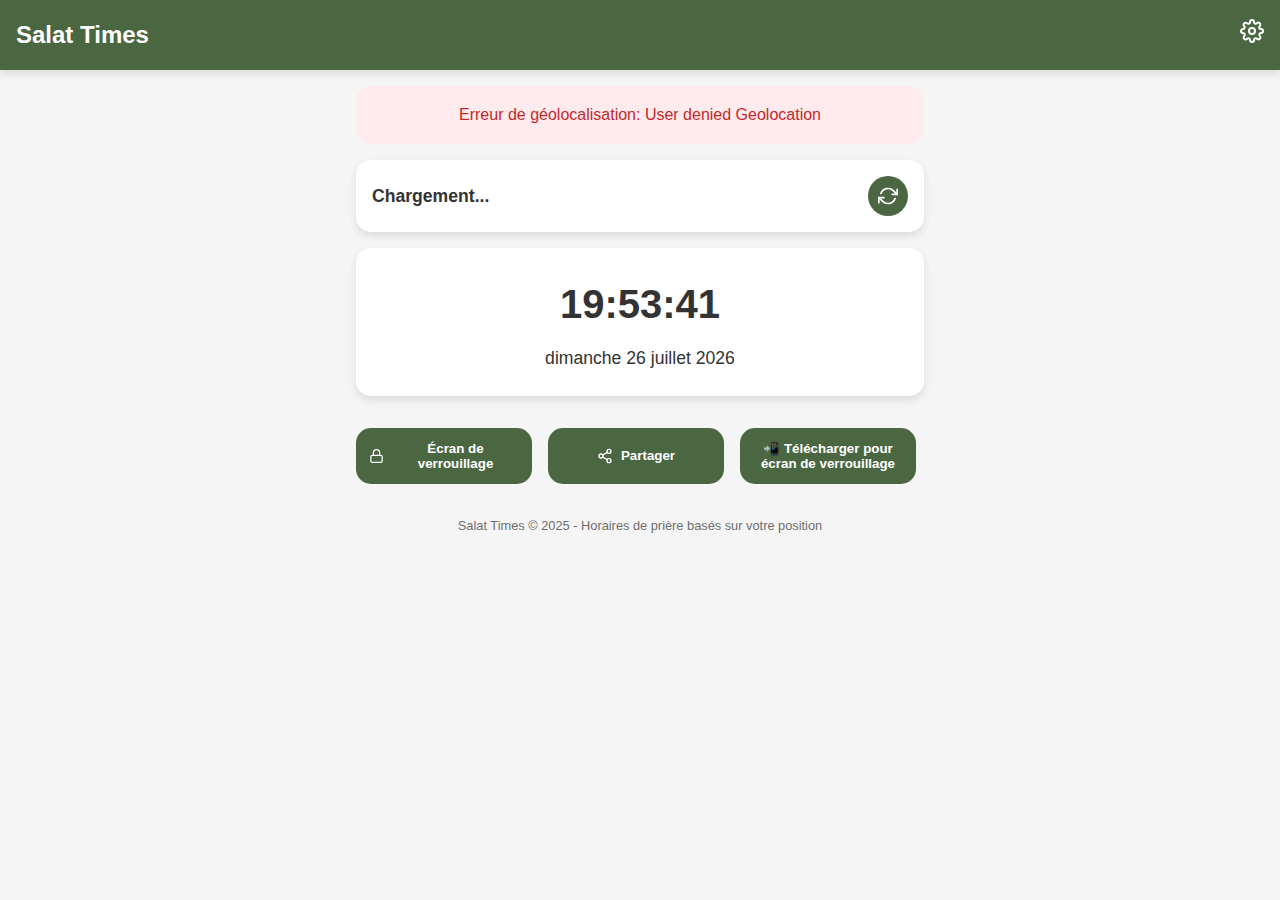
==== index.html @ be12c631 "first commit" ====
<!DOCTYPE html>
<html lang="fr">
<head>
    <meta charset="UTF-8">
    <meta name="viewport" content="width=device-width, initial-scale=1.0">
    <met    a name="theme-color" content="#4A6741">
    <!-- Titre de l'application -->
    <title>Salat Times - Horaires de Prière</title>
    
    <!-- Fichiers pour le PWA -->
    <link rel="manifest" href="manifest.json">
    <link rel="apple-touch-icon" href="icons/icon-192x192.png">
    
    <!-- Styles CSS -->
    <link rel="stylesheet" href="css/styles.css">
</head>
<body>
    <!-- En-tête de l'application -->
    <header>
        <div class="header-content">
            <div class="app-title">Salat Times</div>
            <div id="settings-button">
                <svg xmlns="http://www.w3.org/2000/svg" width="24" height="24" viewBox="0 0 24 24" fill="none" stroke="currentColor" stroke-width="2" stroke-linecap="round" stroke-linejoin="round">
                    <circle cx="12" cy="12" r="3"></circle>
                    <path d="M19.4 15a1.65 1.65 0 0 0 .33 1.82l.06.06a2 2 0 0 1 0 2.83 2 2 0 0 1-2.83 0l-.06-.06a1.65 1.65 0 0 0-1.82-.33 1.65 1.65 0 0 0-1 1.51V21a2 2 0 0 1-2 2 2 2 0 0 1-2-2v-.09A1.65 1.65 0 0 0 9 19.4a1.65 1.65 0 0 0-1.82.33l-.06.06a2 2 0 0 1-2.83 0 2 2 0 0 1 0-2.83l.06-.06a1.65 1.65 0 0 0 .33-1.82 1.65 1.65 0 0 0-1.51-1H3a2 2 0 0 1-2-2 2 2 0 0 1 2-2h.09A1.65 1.65 0 0 0 4.6 9a1.65 1.65 0 0 0-.33-1.82l-.06-.06a2 2 0 0 1 0-2.83 2 2 0 0 1 2.83 0l.06.06a1.65 1.65 0 0 0 1.82.33H9a1.65 1.65 0 0 0 1-1.51V3a2 2 0 0 1 2-2 2 2 0 0 1 2 2v.09a1.65 1.65 0 0 0 1 1.51 1.65 1.65 0 0 0 1.82-.33l.06-.06a2 2 0 0 1 2.83 0 2 2 0 0 1 0 2.83l-.06.06a1.65 1.65 0 0 0-.33 1.82V9a1.65 1.65 0 0 0 1.51 1H21a2 2 0 0 1 2 2 2 2 0 0 1-2 2h-.09a1.65 1.65 0 0 0-1.51 1z"></path>
                </svg>
            </div>
        </div>
    </header>

    <!-- Contenu principal -->
    <main>
        <!-- Message d'erreur -->
        <div id="error-message" class="error-message"></div>
        
        <!-- Carte de localisation -->
        <div class="location-card">
            <div class="location-info">
                <div class="location-name" id="location-name">Chargement...</div>
                <div class="location-coordinates" id="location-coordinates"></div>
                <div class="date-hijri" id="date-hijri"></div>
            </div>
            <button class="refresh-button" id="refresh-button" title="Actualiser">
                <svg xmlns="http://www.w3.org/2000/svg" width="20" height="20" viewBox="0 0 24 24" fill="none" stroke="currentColor" stroke-width="2" stroke-linecap="round" stroke-linejoin="round">
                    <path d="M23 4v6h-6"></path>
                    <path d="M1 20v-6h6"></path>
                    <path d="M3.51 9a9 9 0 0 1 14.85-3.36L23 10"></path>
                    <path d="M20.49 15a9 9 0 0 1-14.85 3.36L1 14"></path>
                </svg>
            </button>
        </div>
      

        <!-- Carte d'affichage de l'heure 
        <div class="time-card">
            <div class="current-time" id="current-time">--:--</div>
            <div class="current-date" id="current-date"></div>				
        </div>-->
        <div class="time-card">
			  <div class="current-time" id="current-time">--:--</div>
			  <div class="current-date" id="current-date"></div>
			  <div class="next-prayer-info" id="next-prayer-info"></div> <!-- NOUVEL ÉLÉMENT -->
		</div>


        <!-- Conteneur des horaires de prière -->
        <div class="prayer-times-container" id="prayer-times-container">
            <!-- Les éléments seront ajoutés dynamiquement par JavaScript -->
            <div class="loader-container" id="prayer-times-loader">
                <div class="loader"></div>
            </div>
        </div>
        
        <!-- Boutons d'action -->
        <div class="action-buttons">
            <button class="action-button" id="add-to-lockscreen">
                <svg xmlns="http://www.w3.org/2000/svg" width="16" height="16" viewBox="0 0 24 24" fill="none" stroke="currentColor" stroke-width="2" stroke-linecap="round" stroke-linejoin="round">
                    <rect x="3" y="11" width="18" height="11" rx="2" ry="2"></rect>
                    <path d="M7 11V7a5 5 0 0 1 10 0v4"></path>
                </svg>
                Écran de verrouillage
            </button>
            <button class="action-button" id="share-button">
                <svg xmlns="http://www.w3.org/2000/svg" width="16" height="16" viewBox="0 0 24 24" fill="none" stroke="currentColor" stroke-width="2" stroke-linecap="round" stroke-linejoin="round">
                    <circle cx="18" cy="5" r="3"></circle>
                    <circle cx="6" cy="12" r="3"></circle>
                    <circle cx="18" cy="19" r="3"></circle>
                    <line x1="8.59" y1="13.51" x2="15.42" y2="17.49"></line>
                    <line x1="15.41" y1="6.51" x2="8.59" y2="10.49"></line>
                </svg>
                Partager
            </button>
			  <button onclick="generateAndDownloadLockscreen()" class="action-button">
			  📲 Télécharger pour écran de verrouillage
			</button>
			<canvas id="lockscreenCanvas" style="display:none;"></canvas>
        </div>
        
        <!-- Bouton d'installation -->
        <button id="install-button">Installer l'application</button>
    </main>

    <!-- Pied de page -->
    <footer>
        Salat Times © 2025 - Horaires de prière basés sur votre position
    </footer>

    <!-- Script JavaScript -->
	
<canvas id="lockscreenCanvas" width="1080" height="1920" style="display:none;"></canvas>
 
 <script src="js/PrayerTimes.js" defer></script>
<script src="js/Getimage.js" defer></script>
<script src="js/PrayerInfo.js" defer></script>
 
 

</body>
</html>
---- css/styles.css ----
/* Variables pour les couleurs et thèmes  	
		*/
:root {
            --primary-color: #4A6741;
            --secondary-color: #8C7054;
            --text-color: #333;
            --background-color: #f5f5f5;
            --card-bg: #fff;
            --prayer-time-bg: #f9f9f9;
            --active-prayer: #e8f4e5;
            --border-radius: 15px;
            --box-shadow: 0 4px 8px rgba(0, 0, 0, 0.1);
            --font-family: 'Segoe UI', Tahoma, Geneva, Verdana, sans-serif;
        }
 
 


        /* Mode sombre */
        @media (prefers-color-scheme: dark) {
            :root {
                --primary-color: #5d8253;
                --secondary-color: #a58765;
                --text-color: #f0f0f0;
                --background-color: #121212;
                --card-bg: #1e1e1e;
                --prayer-time-bg: #2a2a2a;
                --active-prayer: #3a5a33;
            }
        }
        
        /* Reset et styles de base */
        * {
            margin: 0;
            padding: 0;
            box-sizing: border-box;
        }
        
        body {
            font-family: var(--font-family);
            background-color: var(--background-color);
            color: var(--text-color);
            line-height: 1.6;
            padding: 0;
            margin: 0;
            min-height: 100vh;
            display: flex;
            flex-direction: column;
        }
        
        /* En-tête de l'application */
        header {
            background-color: var(--primary-color);
            color: white;
            padding: 1rem;
            text-align: center;
            position: sticky;
            top: 0;
            z-index: 10;
            box-shadow: var(--box-shadow);
        }
        
        .header-content {
            display: flex;
            justify-content: space-between;
            align-items: center;
        }
        
        .app-title {
            font-size: 1.5rem;
            font-weight: bold;
        }
        
        /* Conteneur principal */
        main {
            flex: 1;
            padding: 1rem;
            max-width: 600px;
            margin: 0 auto;
            width: 100%;
        }
        
        /* Carte pour les informations de localisation */
        .location-card {
            background-color: var(--card-bg);
            border-radius: var(--border-radius);
            padding: 1rem;
            margin-bottom: 1rem;
            box-shadow: var(--box-shadow);
            display: flex;
            justify-content: space-between;
            align-items: center;
        }
        
        .location-info {
            display: flex;
            flex-direction: column;
        }
        
        .location-name {
            font-weight: bold;
            font-size: 1.1rem;
        }
        
        .location-coordinates, .date-hijri {
            font-size: 0.9rem;
            color: #666;
        }
        
        .refresh-button {
            background-color: var(--primary-color);
            color: white;
            border: none;
            border-radius: 50%;
            width: 40px;
            height: 40px;
            display: flex;
            align-items: center;
            justify-content: center;
            cursor: pointer;
            transition: background-color 0.3s;
        }
        
        .refresh-button:hover {
            background-color: var(--secondary-color);
        }
        
        /* Carte pour l'affichage de l'heure actuelle */
        .time-card {
            background-color: var(--card-bg);
            border-radius: var(--border-radius);
            padding: 1.5rem;
            margin-bottom: 1rem;
            box-shadow: var(--box-shadow);
            text-align: center;
        }
        
        .current-time {
            font-size: 2.5rem;
            font-weight: bold;
            margin-bottom: 0.5rem;
        }
        
        .current-date {
            font-size: 1.1rem;
        }
        
        /* Liste des horaires de prière */
        .prayer-times-container {
            background-color: var(--card-bg);
            border-radius: var(--border-radius);
            overflow: hidden;
            box-shadow: var(--box-shadow);
        }
        
        .prayer-time-item {
            display: flex;
            justify-content: space-between;
            padding: 1rem;
            border-bottom: 1px solid rgba(0, 0, 0, 0.1);
            background-color: var(--prayer-time-bg);
            transition: background-color 0.3s;
        }
        
        .prayer-time-item.active {
            background-color: var(--active-prayer);
            font-weight: bold;
        }
        
        .prayer-time-item:last-child {
            border-bottom: none;
        }
        
        .prayer-name {
            display: flex;
            align-items: center;
        }
        
        .prayer-icon {
            margin-right: 10px;
            opacity: 0.7;
        }
        
        .remaining-time {
            font-size: 0.8rem;
            opacity: 0.7;
            margin-top: 3px;
        }
        
        /* Boutons d'action */
        .action-buttons {
            display: flex;
            justify-content: space-between;
            margin-top: 1rem;
        }
        
        .action-button {
            flex: 1;
            margin: 0 0.5rem;
            padding: 0.8rem;
            border: none;
            border-radius: var(--border-radius);
            background-color: var(--primary-color);
            color: white;
            font-weight: bold;
            cursor: pointer;
            transition: background-color 0.3s;
            display: flex;
            align-items: center;
            justify-content: center;
        }
        
        .action-button:first-child {
            margin-left: 0;
        }
        
        .action-button:last-child {
            margin-right: 0;
        }
        
        .action-button:hover {
            background-color: var(--secondary-color);
        }
        
        .action-button svg {
            margin-right: 8px;
        }
        
        /* Loader pour les chargements */
        .loader-container {
            display: flex;
            justify-content: center;
            align-items: center;
            height: 100px;
        }
        
        .loader {
            border: 4px solid rgba(0, 0, 0, 0.1);
            border-radius: 50%;
            border-top: 4px solid var(--primary-color);
            width: 40px;
            height: 40px;
            animation: spin 1s linear infinite;
        }
        
        @keyframes spin {
            0% { transform: rotate(0deg); }
            100% { transform: rotate(360deg); }
        }
        
        /* Message d'erreur */
        .error-message {
            background-color: #ffebee;
            color: #c62828;
            padding: 1rem;
            border-radius: var(--border-radius);
            margin-bottom: 1rem;
            text-align: center;
            display: none;
        }
        
        /* Bouton d'installation */
        #install-button {
            display: none;
            margin-top: 1rem;
            padding: 0.8rem;
            border: none;
            border-radius: var(--border-radius);
            background-color: var(--secondary-color);
            color: white;
            font-weight: bold;
            cursor: pointer;
            width: 100%;
            transition: background-color 0.3s;
        }
        
        #install-button:hover {
            background-color: var(--primary-color);
        }
        
        /* Pied de page */
        footer {
            text-align: center;
            padding: 1rem;
            margin-top: auto;
            font-size: 0.8rem;
            opacity: 0.7;
        }
        
        /* Responsive pour petits écrans */
        @media (max-width: 400px) {
            .prayer-time-item {
                padding: 0.8rem;
            }
            
            .current-time {
                font-size: 2rem;
            }
            
            .action-buttons {
                flex-direction: column;
            }
            
            .action-button {
                margin: 0.5rem 0;
            }
            
            .action-button:first-child {
                margin-top: 0;
            }
            
            .action-button:last-child {
                margin-bottom: 0;
            }
        }
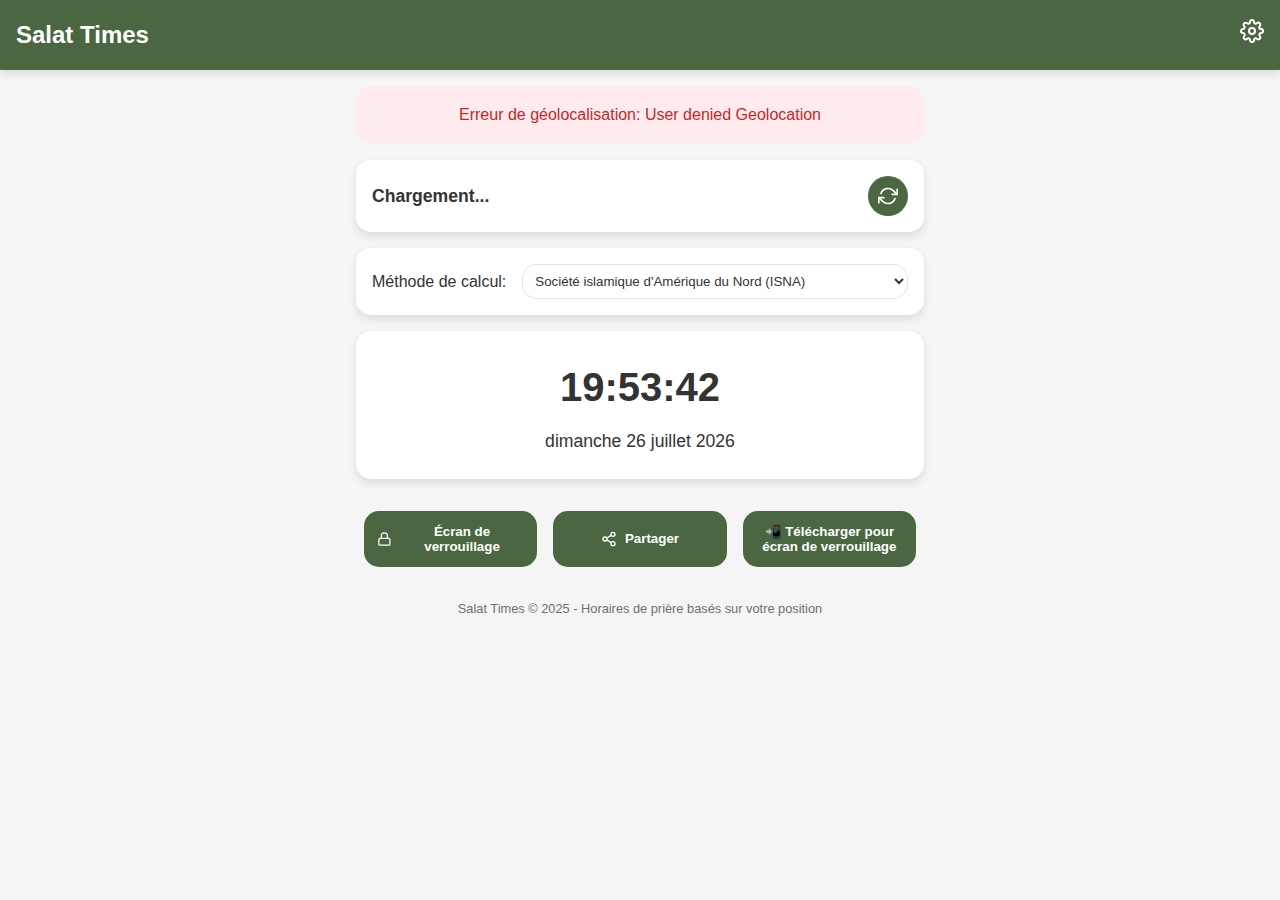
==== commit 56f116aa: "algorythme de calcul" ====
--- a/index.html
+++ b/index.html
@@ -13,8 +13,12 @@
     
     <!-- Styles CSS -->
     <link rel="stylesheet" href="css/styles.css">
+    <link rel="stylesheet" href="css/select-algo-styles.css">
 </head>
 <body>
+
+
+
     <!-- En-tête de l'application -->
     <header>
         <div class="header-content">
@@ -51,6 +55,33 @@
         </div>
       
 
+
+        <div class="method-selector-card">
+          <label for="calculation-method">Méthode de calcul:</label>
+          <select id="calculation-method" class="calculation-method-select">
+              <option value="0">Université islamique de Karachi</option>
+              <option value="1">Ligue islamique mondiale</option>
+              <option value="2" selected>Société islamique d'Amérique du Nord (ISNA)</option>
+              <option value="3">Union islamique mondiale</option>
+              <option value="4">Université Umm Al-Qura, La Mecque</option>
+              <option value="5">Autorité générale des relevés égyptiens</option>
+              <option value="7">Institut de Géophysique, Université de Téhéran</option>
+              <option value="8">Région du Golfe</option>
+              <option value="9">Koweït</option>
+              <option value="10">Qatar</option>
+              <option value="11">Majlis Ugama Islam Singapura (Singapour)</option>
+              <option value="12">Union des Organisations Islamiques de France (UOIF)</option>
+              <option value="13">Diyanet İşleri Başkanlığı (Turquie)</option>
+              <option value="14">Administration spirituelle des musulmans de Russie</option>
+              <option value="15">Comité mondial d'observation de la lune</option>
+              <option value="16">Dubaï (UAE)</option>
+              <option value="17">Algérie</option>
+              <option value="18">Tunisie</option>
+              <option value="19">Maroc</option>
+          </select>
+      </div>
+
+
         <!-- Carte d'affichage de l'heure 
         <div class="time-card">
             <div class="current-time" id="current-time">--:--</div>
@@ -73,7 +104,11 @@
         
         <!-- Boutons d'action -->
         <div class="action-buttons">
-            <button class="action-button" id="add-to-lockscreen">
+            <button id="install-btn" style="display:none;">
+				  📲 Installer Salat Times
+				</button> 
+				
+			<button class="action-button" id="add-to-lockscreen">
                 <svg xmlns="http://www.w3.org/2000/svg" width="16" height="16" viewBox="0 0 24 24" fill="none" stroke="currentColor" stroke-width="2" stroke-linecap="round" stroke-linejoin="round">
                     <rect x="3" y="11" width="18" height="11" rx="2" ry="2"></rect>
                     <path d="M7 11V7a5 5 0 0 1 10 0v4"></path>
@@ -106,14 +141,67 @@
     </footer>
 
     <!-- Script JavaScript -->
-	
+ 
+
+	<!-- Bannière d'installation PWA -->
+<div id="install-banner" style="
+  display: none;
+  position: fixed;
+  bottom: 20px;
+  left: 20px;
+  right: 20px;
+  background: #4A6741;
+  color: white;
+  padding: 15px 20px;
+  border-radius: 12px;
+  box-shadow: 0 5px 15px rgba(0,0,0,0.3);
+  z-index: 9999;
+  font-family: sans-serif;
+  transition: transform 0.3s ease;
+">
+  <div style="display: flex; justify-content: space-between; align-items: center;">
+    <div>
+      <strong>Salat Times</strong><br>
+      Ajouter cette app à votre écran d'accueil ?
+    </div>
+    <div>
+      <button id="install-confirm" style="
+        background: white;
+        color: #4A6741;
+        border: none;
+        padding: 10px 14px;
+        border-radius: 8px;
+        font-weight: bold;
+        cursor: pointer;
+        margin-left: 10px;
+      ">Oui</button>
+	  <button id="install-cancel" style="
+        background: white;
+        color: #4A6741;
+        border: none;
+        padding: 10px 14px;
+        border-radius: 8px;
+        font-weight: bold;
+        cursor: pointer;
+        margin-left: 10px;
+      ">Non</button>
+      <button id="install-cancel_" style="
+        background: transparent;
+        color: white;
+        border: none;
+        font-size: 20px;
+        margin-left: 5px;
+        cursor: pointer;
+      ">&times;</button>
+    </div>
+  </div>
+</div>
 <canvas id="lockscreenCanvas" width="1080" height="1920" style="display:none;"></canvas>
- 
+
+<script src="js/AlgoTimesSelector.js" defer></script>
  <script src="js/PrayerTimes.js" defer></script>
 <script src="js/Getimage.js" defer></script>
 <script src="js/PrayerInfo.js" defer></script>
- 
- 
-
+  <script src="js/DeferredPromp.js" defer></script>
 </body>
 </html>--- a/css/select-algo-styles.css
+++ b/css/select-algo-styles.css
@@ -0,0 +1,30 @@
+   /* Carte pour le sélecteur de méthode de calcul */
+   .method-selector-card {
+    background-color: var(--card-bg);
+    border-radius: var(--border-radius);
+    padding: 1rem;
+    margin-bottom: 1rem;
+    box-shadow: var(--box-shadow);
+    display: flex;
+    justify-content: space-between;
+    align-items: center;
+}
+
+.calculation-method-select {
+    flex: 1;
+    padding: 0.5rem;
+    border-radius: var(--border-radius);
+    border: 1px solid rgba(0, 0, 0, 0.1);
+    background-color: var(--card-bg);
+    color: var(--text-color);
+    font-family: var(--font-family);
+    margin-left: 1rem;
+    max-width: 80%;
+}
+
+/* Mode sombre pour le sélecteur */
+@media (prefers-color-scheme: dark) {
+    .calculation-method-select {
+        border-color: rgba(255, 255, 255, 0.1);
+    }
+}